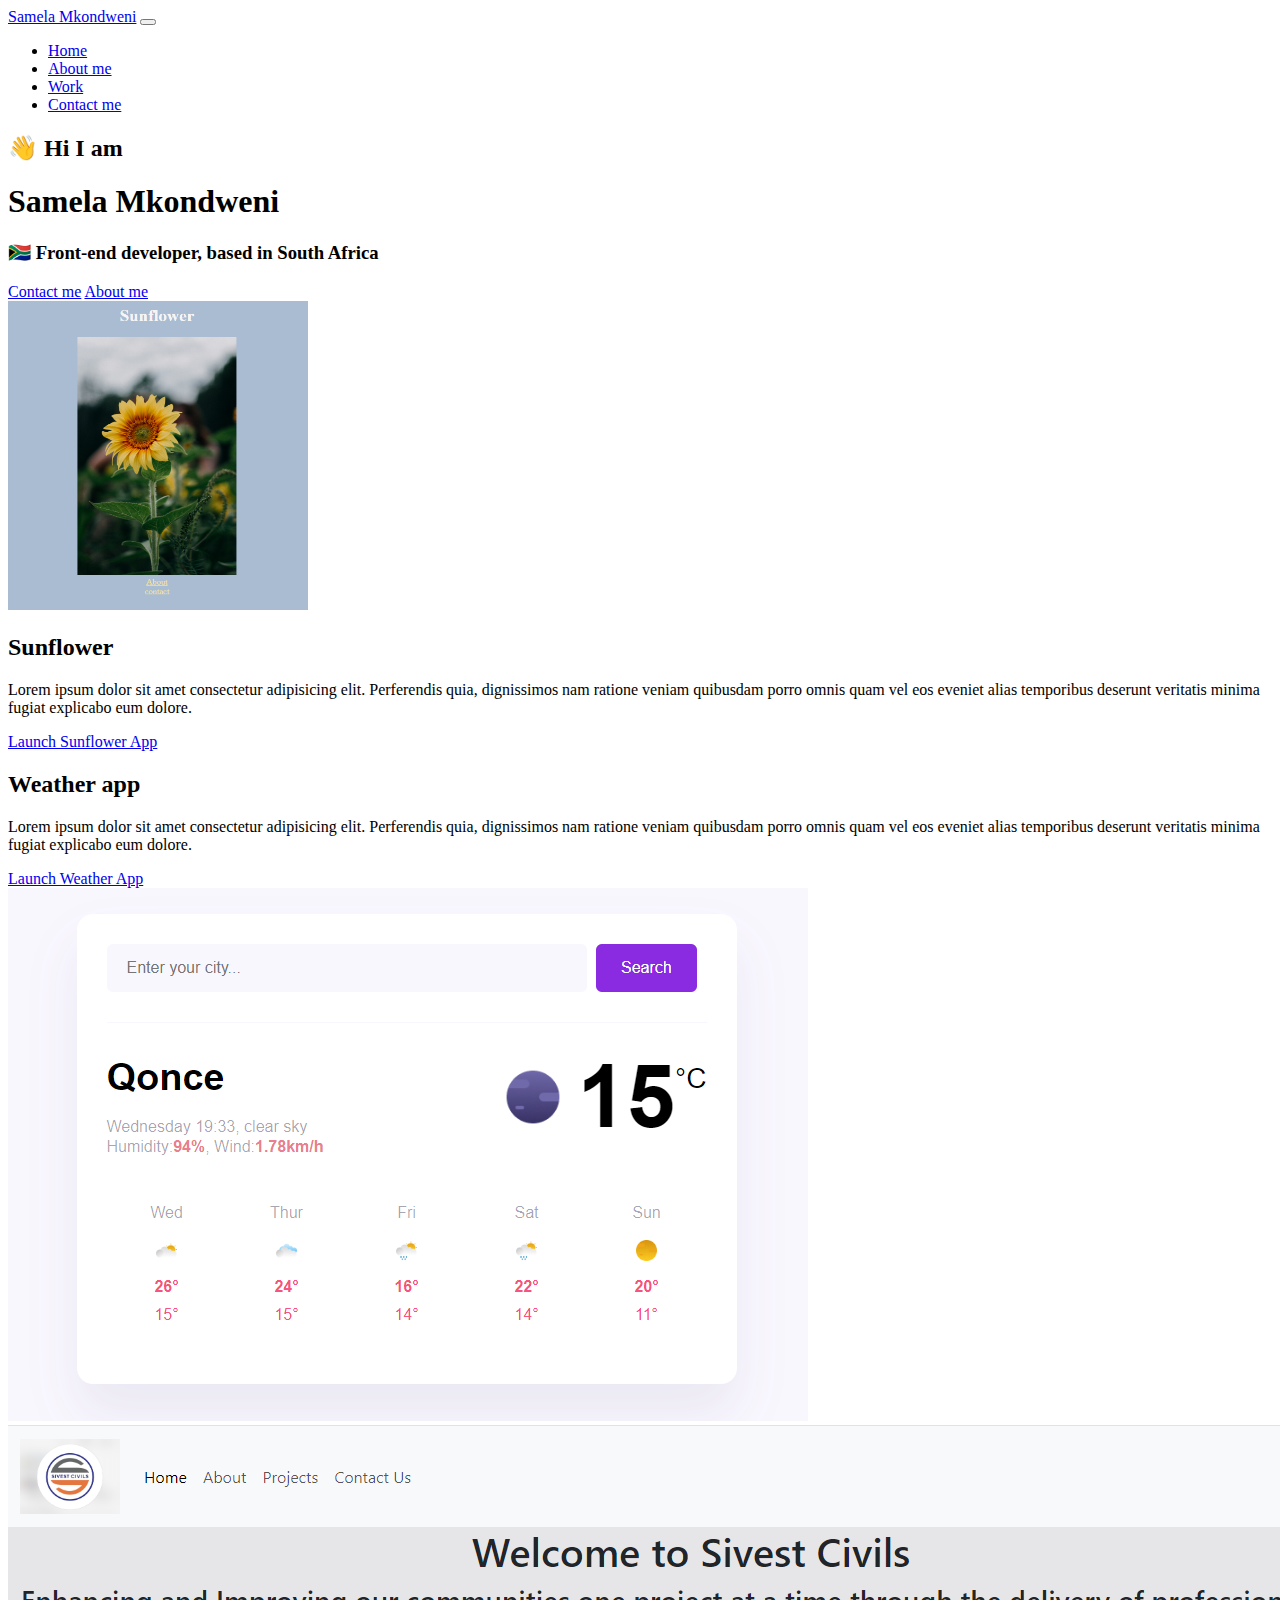
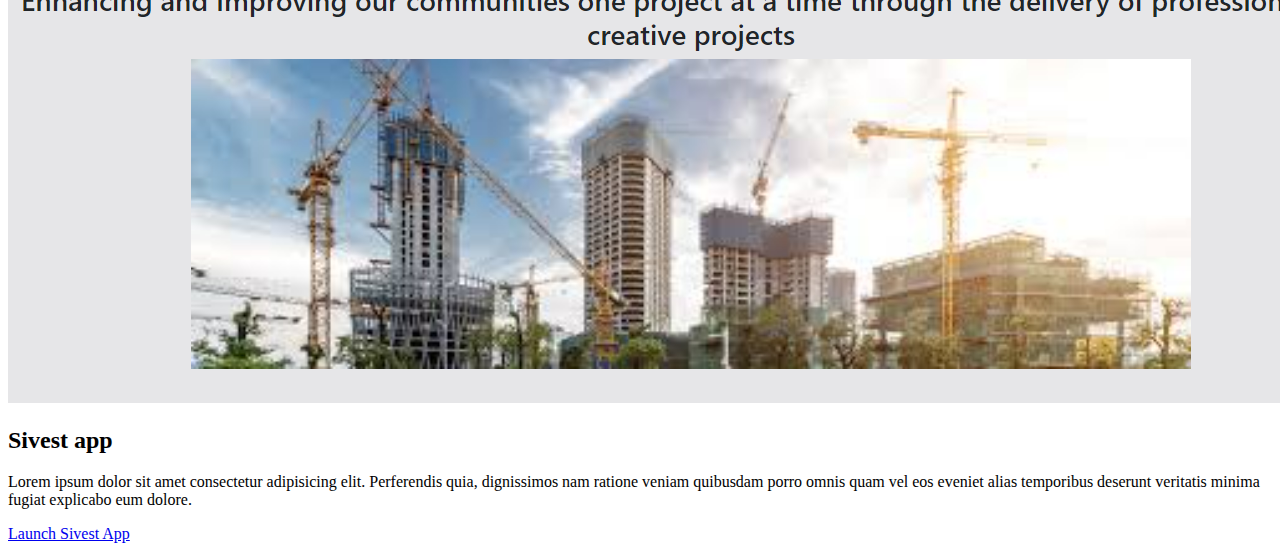
==== index.html @ 39e01145 "added index.html description details" ====
<!DOCTYPE html>
<html lang="en">

<head>
    <meta charset="UTF-8" />
    <meta http-equiv="X-UA-Compatible" content="IE=edge" />
    <meta name="viewport" content="width=device-width, initial-scale=1.0" />
    <meta name="description"
        content="Samela Mkondweni is a front-end developer based in Europe, check out his projects and contact him for job inquiries" />
    <title>Front-end developer - Samela Mkondweni</title>
    <link href="https://cdn.jsdelivr.net/npm/bootstrap@5.0.0-beta2/dist/css/bootstrap.min.css" rel="stylesheet"
        integrity="sha384-BmbxuPwQa2lc/FVzBcNJ7UAyJxM6wuqIj61tLrc4wSX0szH/Ev+nYRRuWlolflfl" crossorigin="anonymous" />
    <script src="https://cdn.jsdelivr.net/npm/bootstrap@5.0.0-beta2/dist/js/bootstrap.bundle.min.js"
        integrity="sha384-b5kHyXgcpbZJO/tY9Ul7kGkf1S0CWuKcCD38l8YkeH8z8QjE0GmW1gYU5S9FOnJ0"
        crossorigin="anonymous"></script>
    <link rel="stylesheet" href="/style.css" />
</head>

<body>
    <nav class="navbar navbar-expand-lg navbar-light bg-light fixed-top">
        <div class="container">
            <a class="navbar-brand" href="/" title="Homepage">Samela Mkondweni</a>
            <button class="navbar-toggler" type="button" data-bs-toggle="collapse" data-bs-target="#navbarNav"
                aria-controls="navbarNav" aria-expanded="false" aria-label="Toggle navigation">
                <span class="navbar-toggler-icon"></span>
            </button>
            <div class="collapse navbar-collapse" id="navbarNav">
                <ul class="navbar-nav">
                    <li class="nav-item">
                        <a class="nav-link active" aria-current="page" href="/" tilte="Homepage">Home</a>
                    </li>
                    <li class="nav-item">
                        <a class="nav-link" href="/about.html" title="About Matt Delac">About me</a>
                    </li>
                    <li class="nav-item">
                        <a class="nav-link" href="/work.html" title="About Matt Delac">Work</a>
                    </li>
                    <li class="nav-item">
                        <a class="nav-link" href="/contact.html" title="Contact Matt Delac">Contact me</a>
                    </li>
                </ul>
            </div>
        </div>
    </nav>
    <h2 class="text-center">👋 Hi I am</h2>
    <h1 class="text-center">Samela Mkondweni</h1>
    <h3 class="text-center">🇿🇦 Front-end developer, based in South Africa</h3>
    <div class="navigation-links mb-5">
        <a href="/contact.html" class="primary-link" title="Contact Matt Delac">Contact me</a>
        <a href="/about.html" class="secondary-link" title="About Matt Delac">About me</a>
    </div>
    <div class="container">
        <div class="row">
            <div class="col-sm-6">
                <img src="/images/sunflower.png" alt="Yoga project " class="img-fluid rounded d-none d-sm-block" width="300px"/>
            </div>
            <div class="col-sm-6">
                <h2 class="mb-3">Sunflower</h2>
                <p>
                    Lorem ipsum dolor sit amet consectetur adipisicing elit. Perferendis
                    quia, dignissimos nam ratione veniam quibusdam porro omnis quam vel
                    eos eveniet alias temporibus deserunt veritatis minima fugiat
                    explicabo eum dolore.
                </p>
                <div class="mt-5">
                    <a href="#" class="primary-link project-link" title="Sunflower project">Launch Sunflower App</a>
                </div>
            </div>
        </div>
        <div class="row mt-5">
            <div class="col-sm-6">
                <h2 class="mb-3">Weather app</h2>
                <p>
                    Lorem ipsum dolor sit amet consectetur adipisicing elit. Perferendis
                    quia, dignissimos nam ratione veniam quibusdam porro omnis quam vel
                    eos eveniet alias temporibus deserunt veritatis minima fugiat
                    explicabo eum dolore.
                </p>
                <div class="mt-5">
                    <a href="#" class="primary-link project-link" title="Weather project">Launch Weather App</a>
                </div>
            </div>
            <div class="col-sm-6">
                <img src="/images/weather.png" class="img-fluid rounded d-none d-sm-block" alt="Weather project" />
            </div>
        </div>
        <div class="row mt-5">
            <div class="col-sm-6">
                <img src="/images/sivest.png" class="img-fluid rounded d-none d-sm-block" alt="Sivest project" />
            </div>
            <div class="col-sm-6">
                <h2 class="mb-3">Sivest app</h2>
                <p>
                    Lorem ipsum dolor sit amet consectetur adipisicing elit. Perferendis
                    quia, dignissimos nam ratione veniam quibusdam porro omnis quam vel
                    eos eveniet alias temporibus deserunt veritatis minima fugiat
                    explicabo eum dolore.
                </p>
                <div class="mt-5">
                    <a href="#" class="primary-link project-link" title="Weather project">Launch Sivest App</a>
                </div>
            </div>
        </div>
    </div>
</body>

</html>
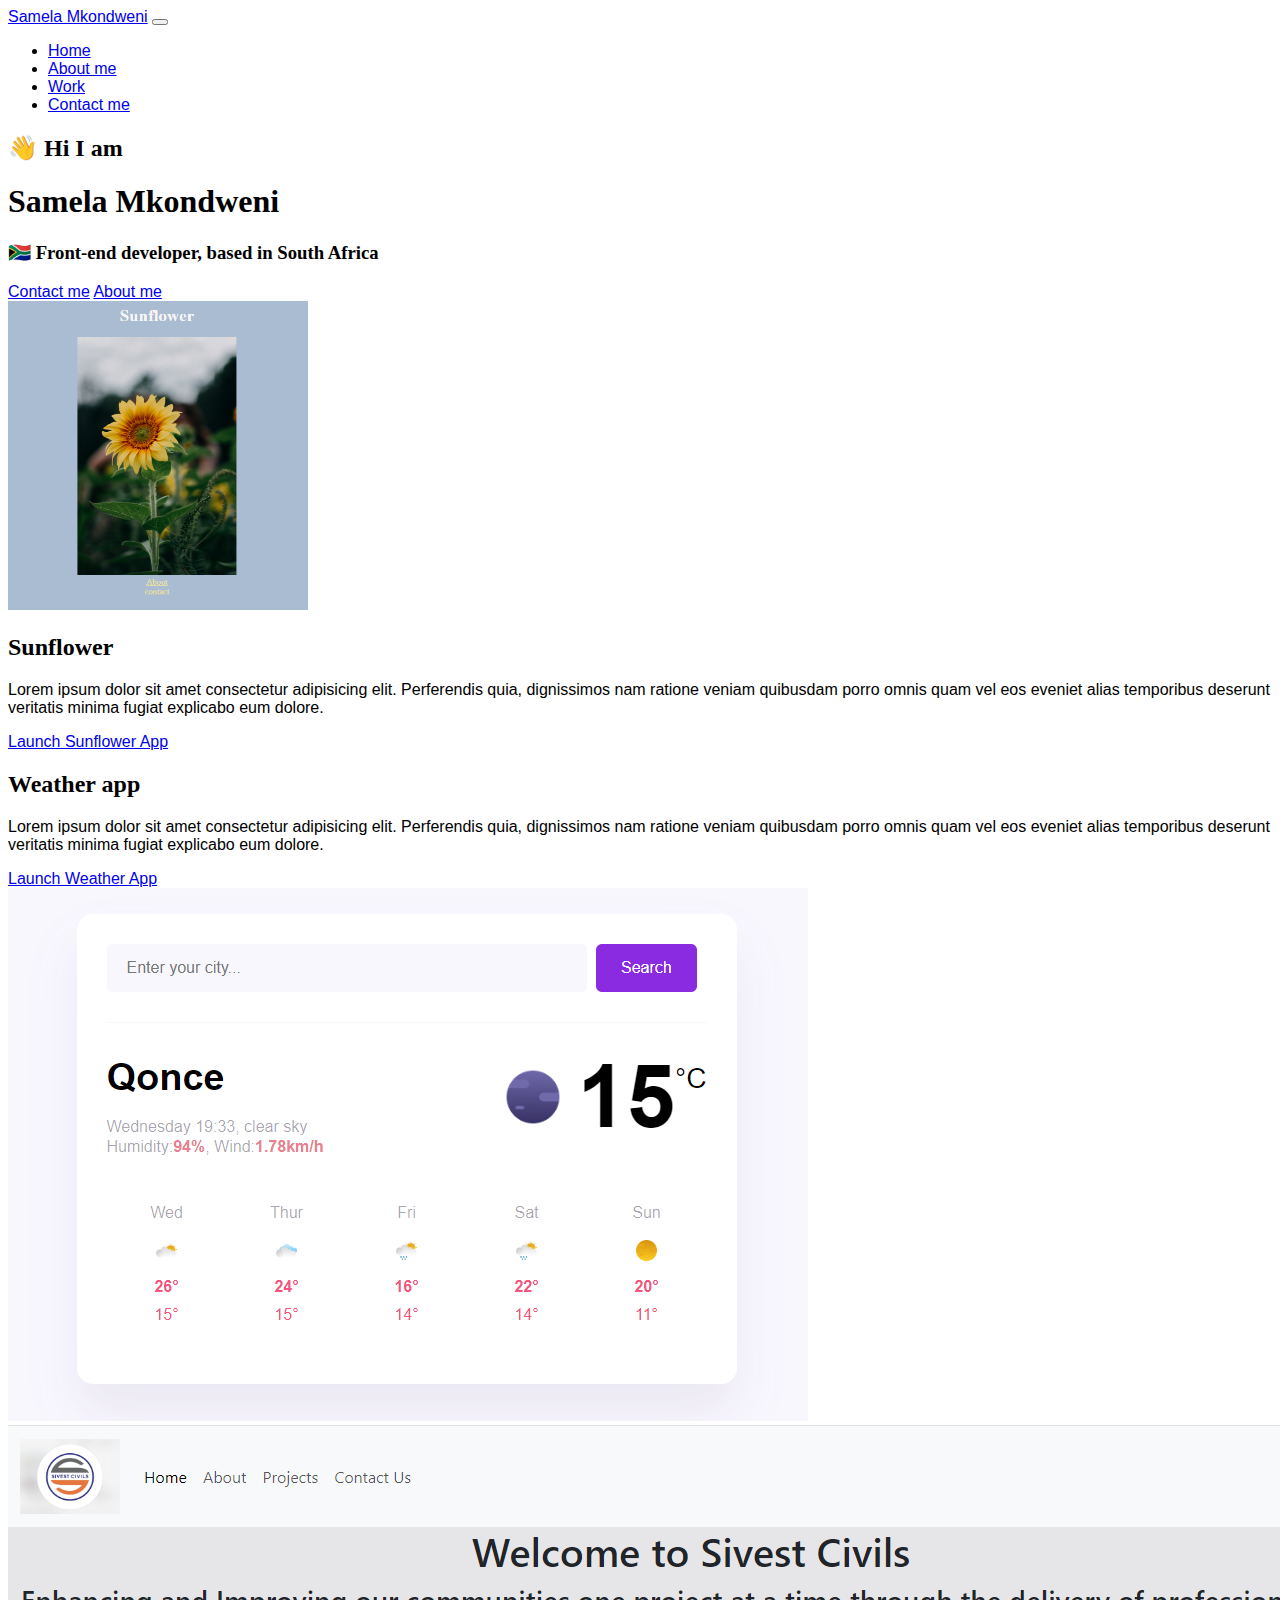
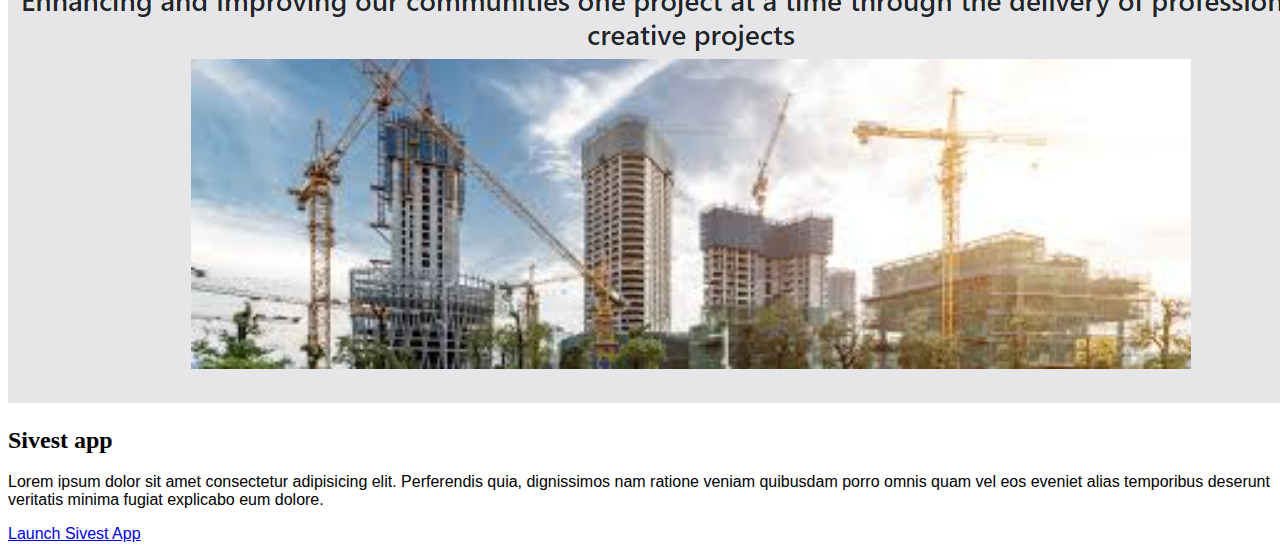
==== commit 753c80d3: "updated work.html and index.html" ====
--- a/index.html
+++ b/index.html
@@ -13,7 +13,7 @@
     <script src="https://cdn.jsdelivr.net/npm/bootstrap@5.0.0-beta2/dist/js/bootstrap.bundle.min.js"
         integrity="sha384-b5kHyXgcpbZJO/tY9Ul7kGkf1S0CWuKcCD38l8YkeH8z8QjE0GmW1gYU5S9FOnJ0"
         crossorigin="anonymous"></script>
-    <link rel="stylesheet" href="/style.css" />
+    <link rel="stylesheet" href="/src/styles.css" />
 </head>
 
 <body>
--- a/src/styles.css
+++ b/src/styles.css
@@ -0,0 +1,22 @@
+:root {
+    --branding-color: #6c63ff;
+    --secondary-color: #f9f7fe;
+    --heading-font-family: "Playfair Display", serif;
+    --default-font-family: "Poppins", sans-serif;
+}
+
+body {
+    font-family: var(--default-font-family);
+}
+
+h1,
+h2,
+h3,
+h4,
+h5,
+h6 {
+    color: black;
+    font-family: var(--heading-font-family);
+    font-weight: bold;
+}
+
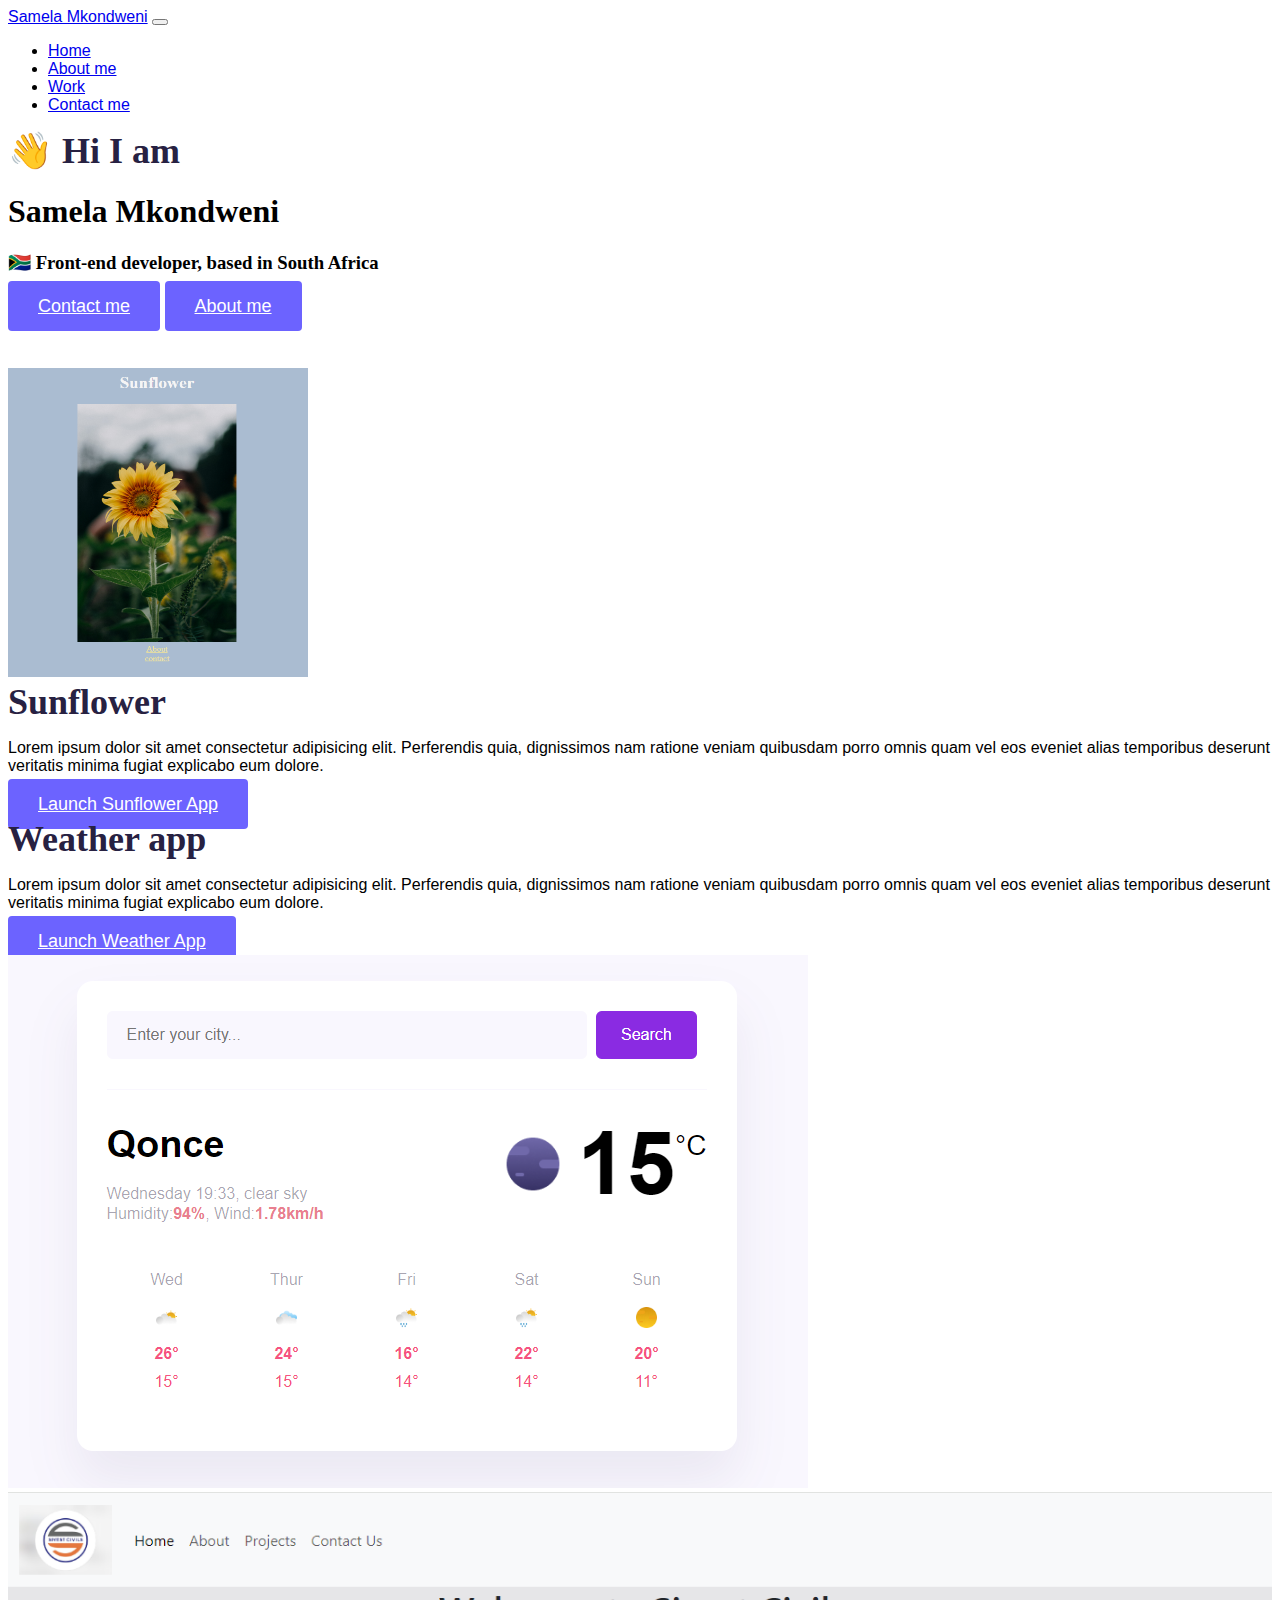
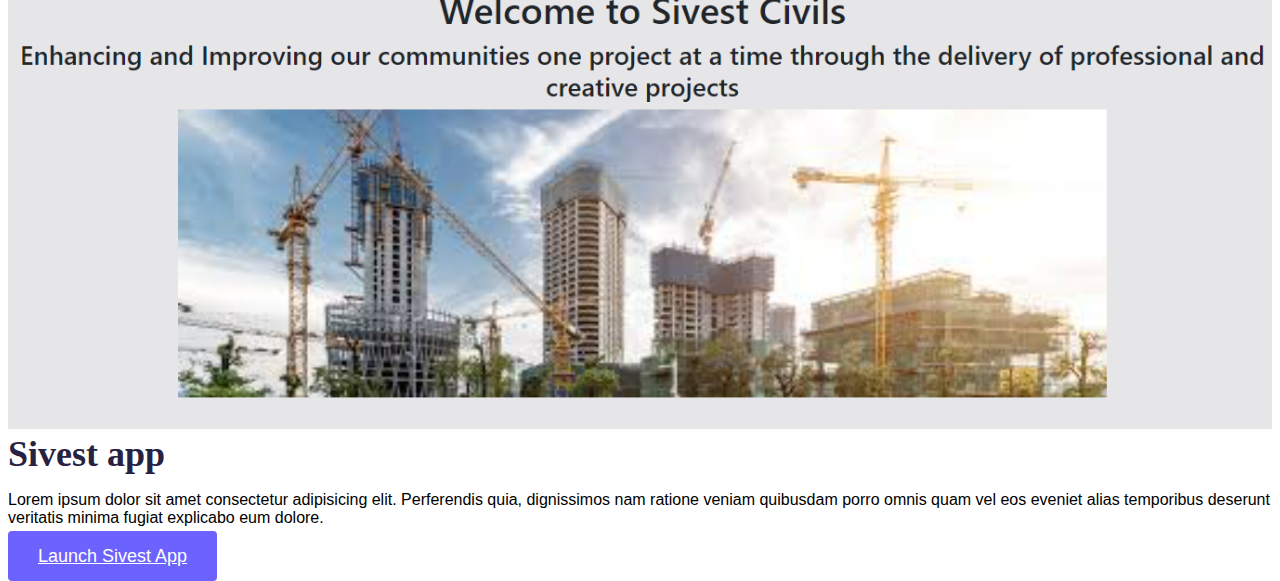
==== commit 0f8253ec: "updated index.html and stles.css" ====
--- a/index.html
+++ b/index.html
@@ -63,7 +63,7 @@
                     explicabo eum dolore.
                 </p>
                 <div class="mt-5">
-                    <a href="#" class="primary-link project-link" title="Sunflower project">Launch Sunflower App</a>
+                    <a href="#" class="btn btn-branding" title="Sunflower project">Launch Sunflower App</a>
                 </div>
             </div>
         </div>
@@ -77,7 +77,7 @@
                     explicabo eum dolore.
                 </p>
                 <div class="mt-5">
-                    <a href="#" class="primary-link project-link" title="Weather project">Launch Weather App</a>
+                    <a href="#" class="btn btn-branding" title="Weather project">Launch Weather App</a>
                 </div>
             </div>
             <div class="col-sm-6">
@@ -97,7 +97,7 @@
                     explicabo eum dolore.
                 </p>
                 <div class="mt-5">
-                    <a href="#" class="primary-link project-link" title="Weather project">Launch Sivest App</a>
+                    <a href="#" class="btn btn-branding" title="Weather project">Launch Sivest App</a>
                 </div>
             </div>
         </div>
--- a/src/styles.css
+++ b/src/styles.css
@@ -19,4 +19,78 @@
     font-family: var(--heading-font-family);
     font-weight: bold;
 }
+.about-section-content h1 {
+    font-size: 64px;
+    line-height: 80px;
+}
+.about-section-content h2 {
+    font-size: 18px;
+    font-family: var(--default-font-family);
+}
+.mb-4 {
+    margin-bottom: 1.5rem !important;
+}
+.about-section-content p {
+    font-size: 14px;
+}
+.btn-branding {
+    background: var(--branding-color);
+    border-radius: 4px;
+    color: white;
+    font-size: 18px;
+    line-height: 27px;
+    padding: 15px 30px;
+}
+.img-fluid {
+    max-width: 100%;
+    height: auto;
+}
+img {
+    overflow-clip-margin: content-box;
+    overflow: clip;
+}
 
+.mb-5 {
+    margin-bottom: 3rem !important;
+}
+.text-center h1,h2{
+    font-size: 36px;
+    font-weight: bold;
+    margin: 0;
+    color: #272142;
+}
+.text-center h3 {
+    font-family: var(--heading-font-family);
+    font-weight: normal;
+    line-height: 1.5;
+    font-size: 24px;
+}
+
+.mb-5 {
+    margin-bottom: 3rem !important;
+}
+.primary-link {
+    background: var(--branding-color);
+    border-radius: 4px;
+    color: white;
+    font-size: 18px;
+    line-height: 27px;
+    padding: 15px 30px;
+}
+.secondary-link {
+    background: var(--branding-color);
+    border-radius: 4px;
+    color: white;
+    font-size: 18px;
+    line-height: 27px;
+    padding: 15px 30px;
+}
+.primary-link project-link {
+    color: var(--branding-color);
+    border: 1px solid var(--branding-color);
+    border-radius: 4px;
+    font-size: 18px;
+    line-height: 27px;
+    padding: 15px 30px;
+    background-color: transparent;
+}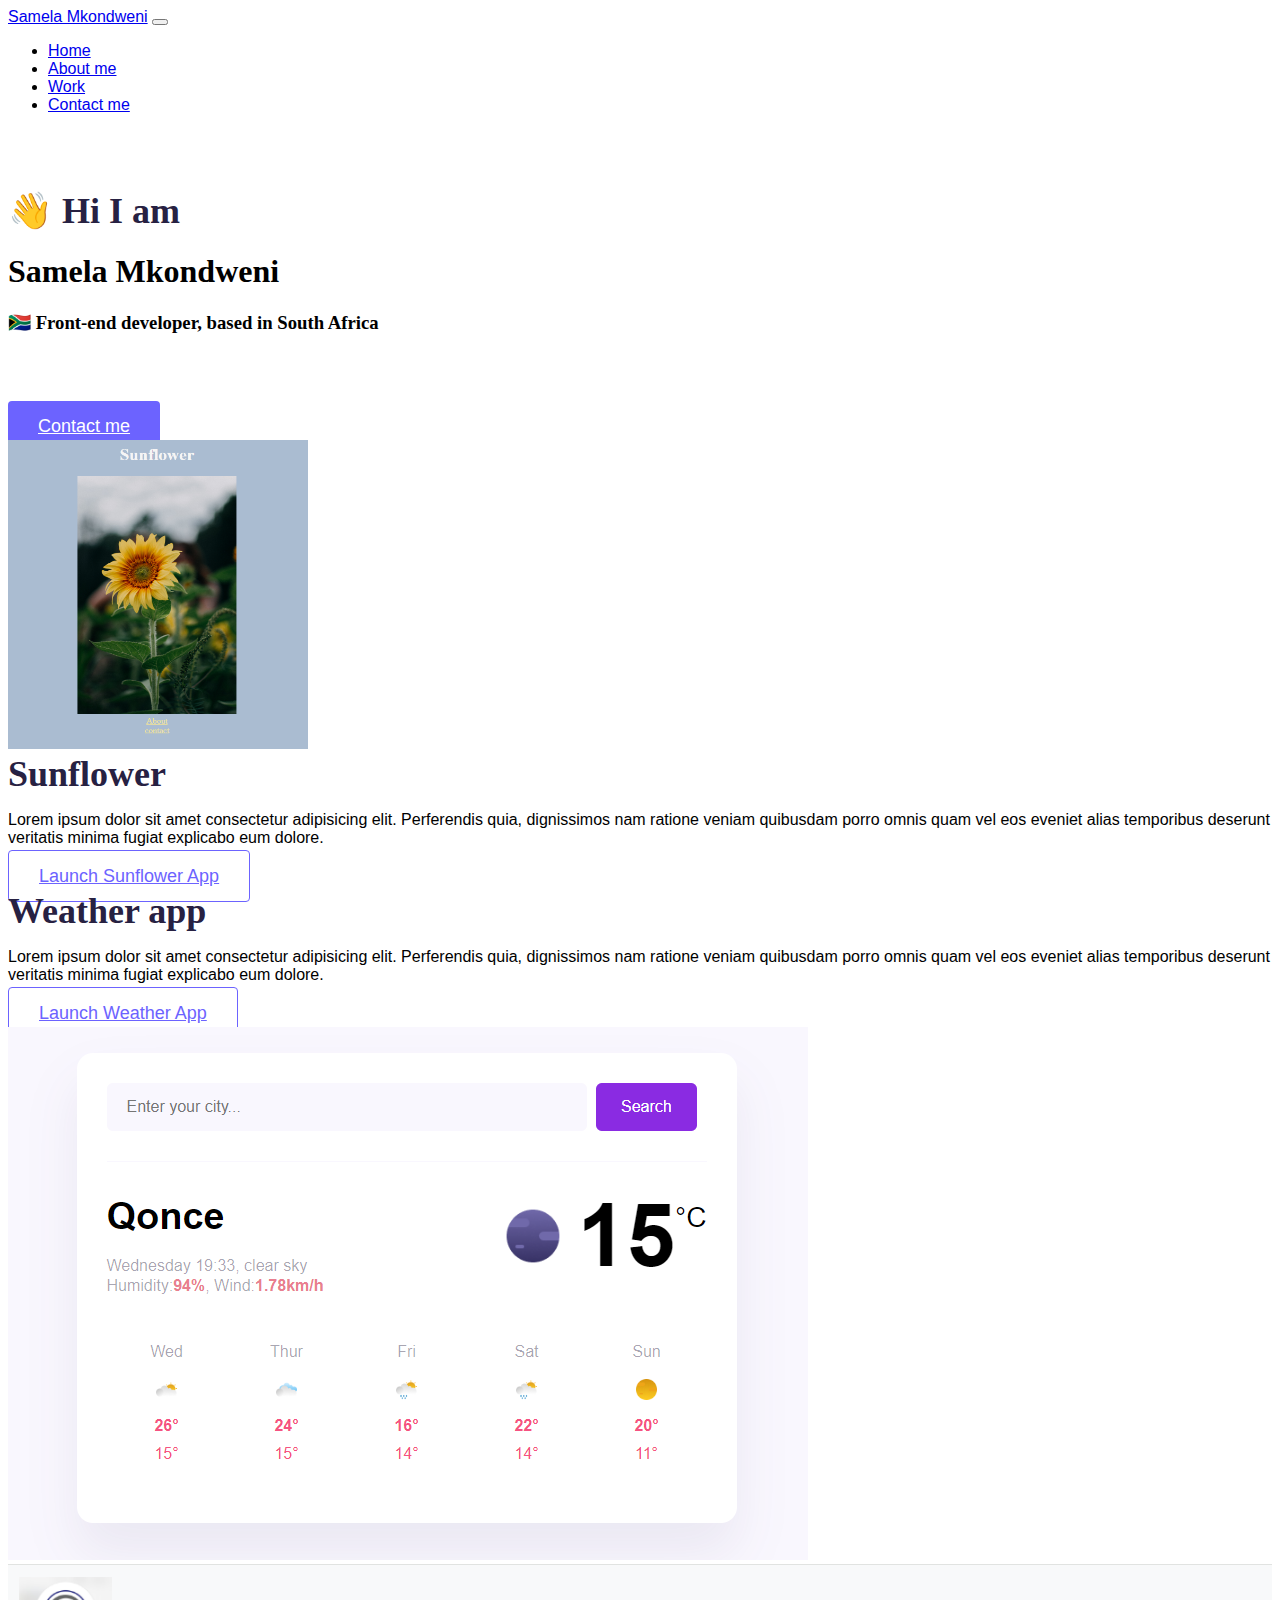
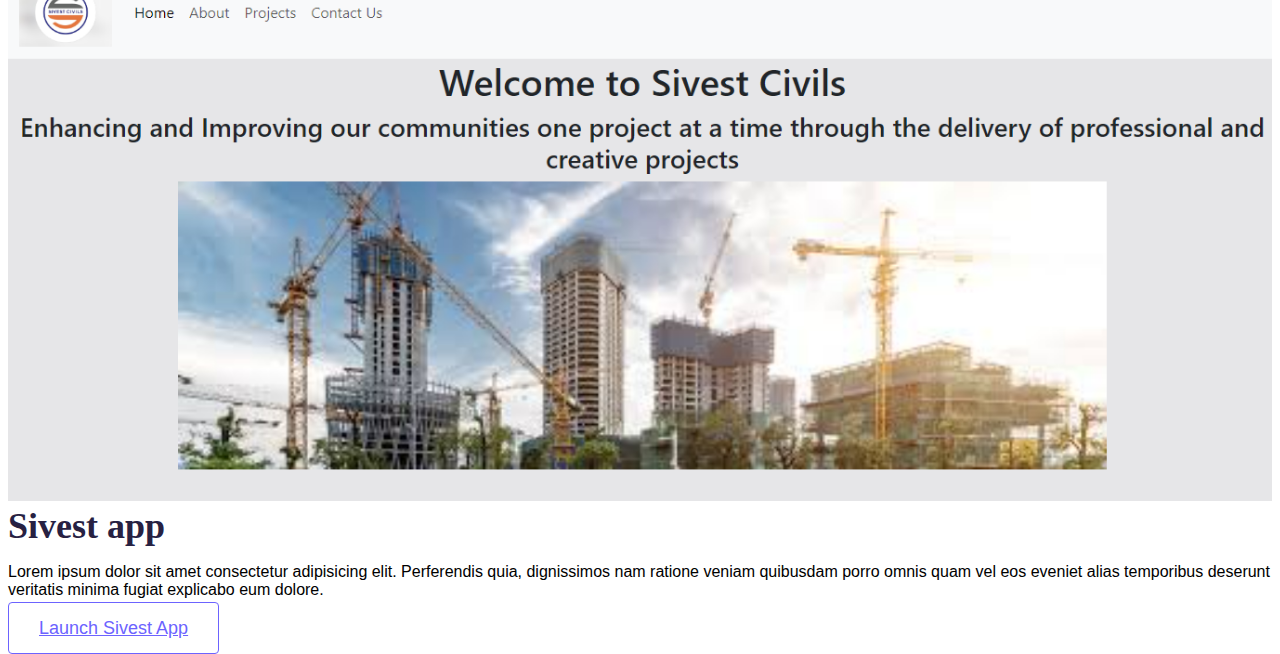
==== commit 1b0349c1: "updated contact.html, index.html and styles.css" ====
--- a/index.html
+++ b/index.html
@@ -42,12 +42,13 @@
             </div>
         </div>
     </nav>
+    <div class="hero">
     <h2 class="text-center">👋 Hi I am</h2>
     <h1 class="text-center">Samela Mkondweni</h1>
     <h3 class="text-center">🇿🇦 Front-end developer, based in South Africa</h3>
-    <div class="navigation-links mb-5">
-        <a href="/contact.html" class="primary-link" title="Contact Matt Delac">Contact me</a>
-        <a href="/about.html" class="secondary-link" title="About Matt Delac">About me</a>
+    </div>
+    <div>
+        <a href="/contact.html" class="btn btn-branding " title="Contact Samela Mkondweni">Contact me</a>
     </div>
     <div class="container">
         <div class="row">
@@ -63,7 +64,7 @@
                     explicabo eum dolore.
                 </p>
                 <div class="mt-5">
-                    <a href="#" class="btn btn-branding" title="Sunflower project">Launch Sunflower App</a>
+                    <a href="#" class="btn btn-branding-outline" title="Sunflower project">Launch Sunflower App</a>
                 </div>
             </div>
         </div>
@@ -77,7 +78,7 @@
                     explicabo eum dolore.
                 </p>
                 <div class="mt-5">
-                    <a href="#" class="btn btn-branding" title="Weather project">Launch Weather App</a>
+                    <a href="#" class="btn btn-branding-outline" title="Weather project">Launch Weather App</a>
                 </div>
             </div>
             <div class="col-sm-6">
@@ -97,7 +98,7 @@
                     explicabo eum dolore.
                 </p>
                 <div class="mt-5">
-                    <a href="#" class="btn btn-branding" title="Weather project">Launch Sivest App</a>
+                    <a href="#" class="btn btn-branding-outline" title="Weather project">Launch Sivest App</a>
                 </div>
             </div>
         </div>
--- a/src/styles.css
+++ b/src/styles.css
@@ -18,6 +18,25 @@
     color: black;
     font-family: var(--heading-font-family);
     font-weight: bold;
+}
+.hero{
+    padding: 60px 0;
+}
+.btn-branding{
+    background: var(--branding-color);
+    border-radius: 4px;
+    color: white;
+    font-size: 18px;
+    line-height: 27px;
+    padding: 15px 30px;
+}
+.btn-branding-outline {
+    color: var(--branding-color);
+    border: 1px solid var(--branding-color);
+    border-radius: 4px;
+    font-size: 18px;
+    line-height: 27px;
+    padding: 15px 30px;
 }
 .about-section-content h1 {
     font-size: 64px;
@@ -69,28 +88,3 @@
 .mb-5 {
     margin-bottom: 3rem !important;
 }
-.primary-link {
-    background: var(--branding-color);
-    border-radius: 4px;
-    color: white;
-    font-size: 18px;
-    line-height: 27px;
-    padding: 15px 30px;
-}
-.secondary-link {
-    background: var(--branding-color);
-    border-radius: 4px;
-    color: white;
-    font-size: 18px;
-    line-height: 27px;
-    padding: 15px 30px;
-}
-.primary-link project-link {
-    color: var(--branding-color);
-    border: 1px solid var(--branding-color);
-    border-radius: 4px;
-    font-size: 18px;
-    line-height: 27px;
-    padding: 15px 30px;
-    background-color: transparent;
-}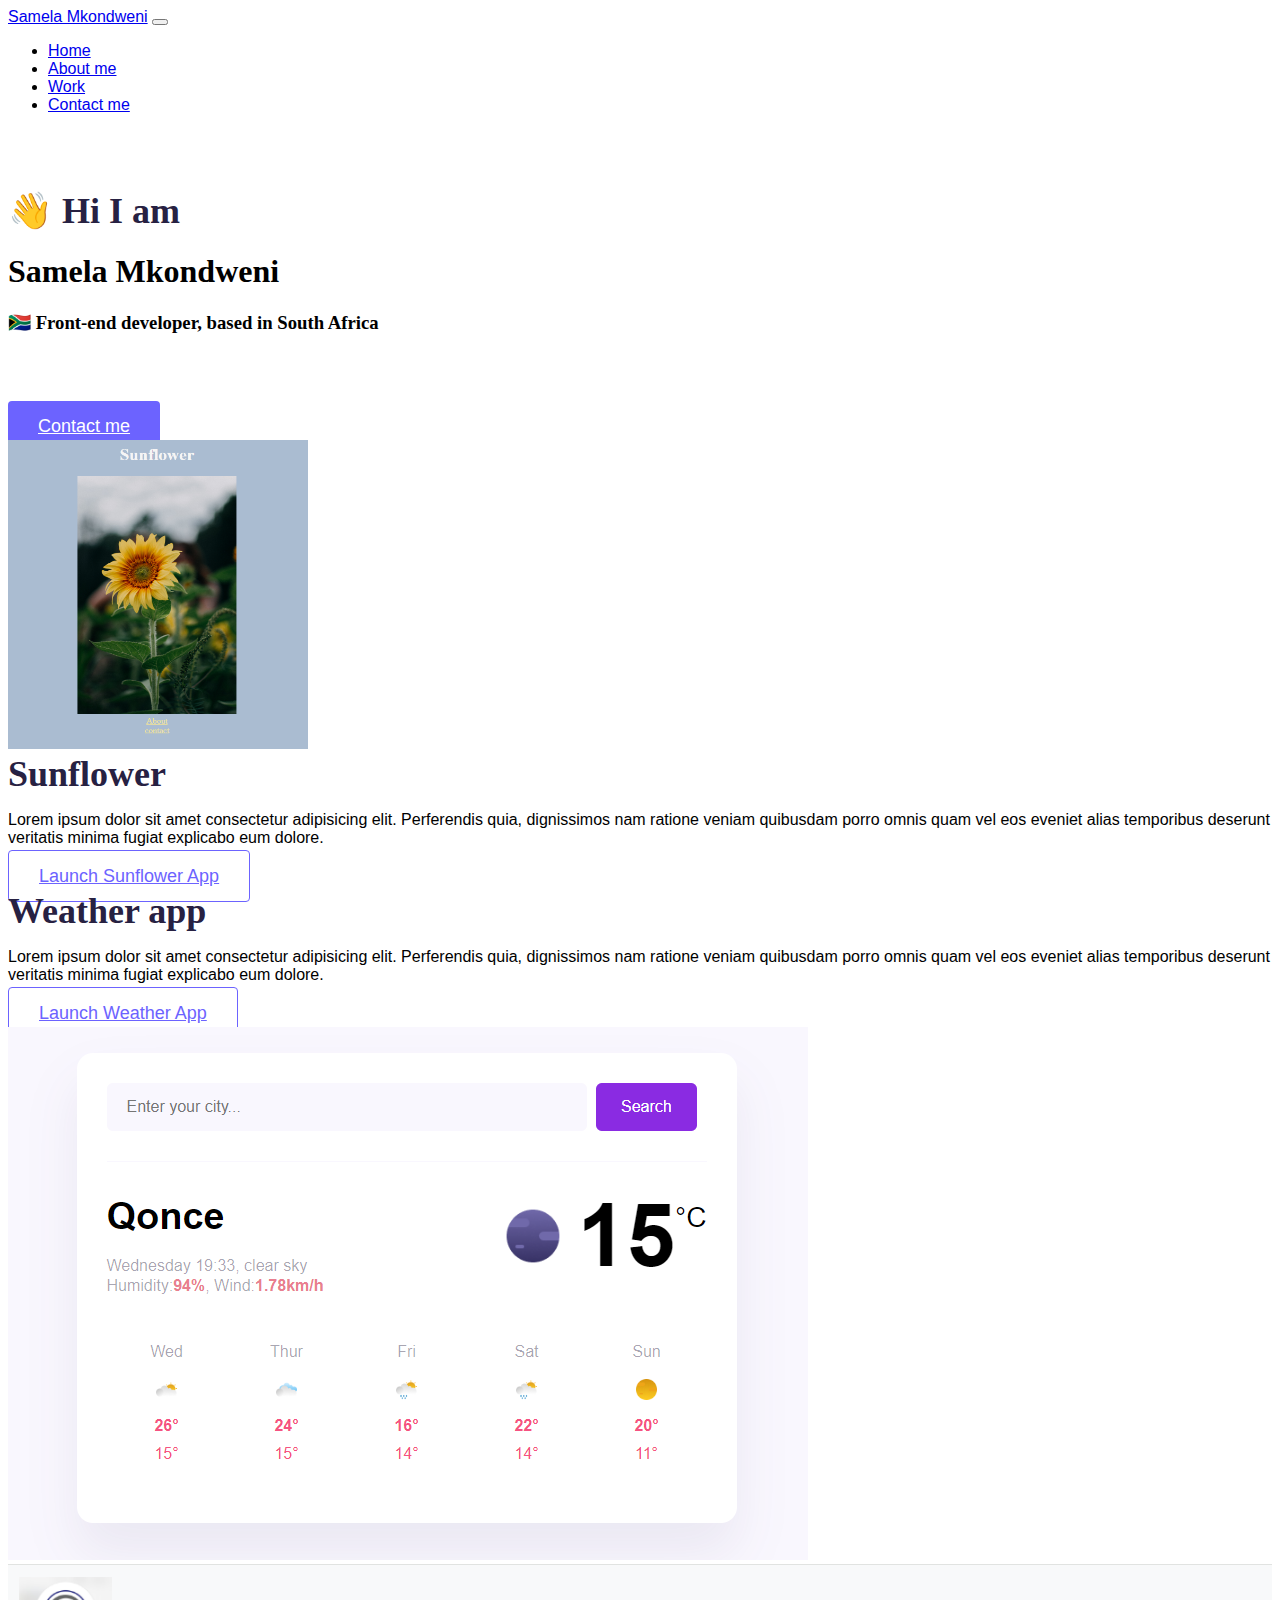
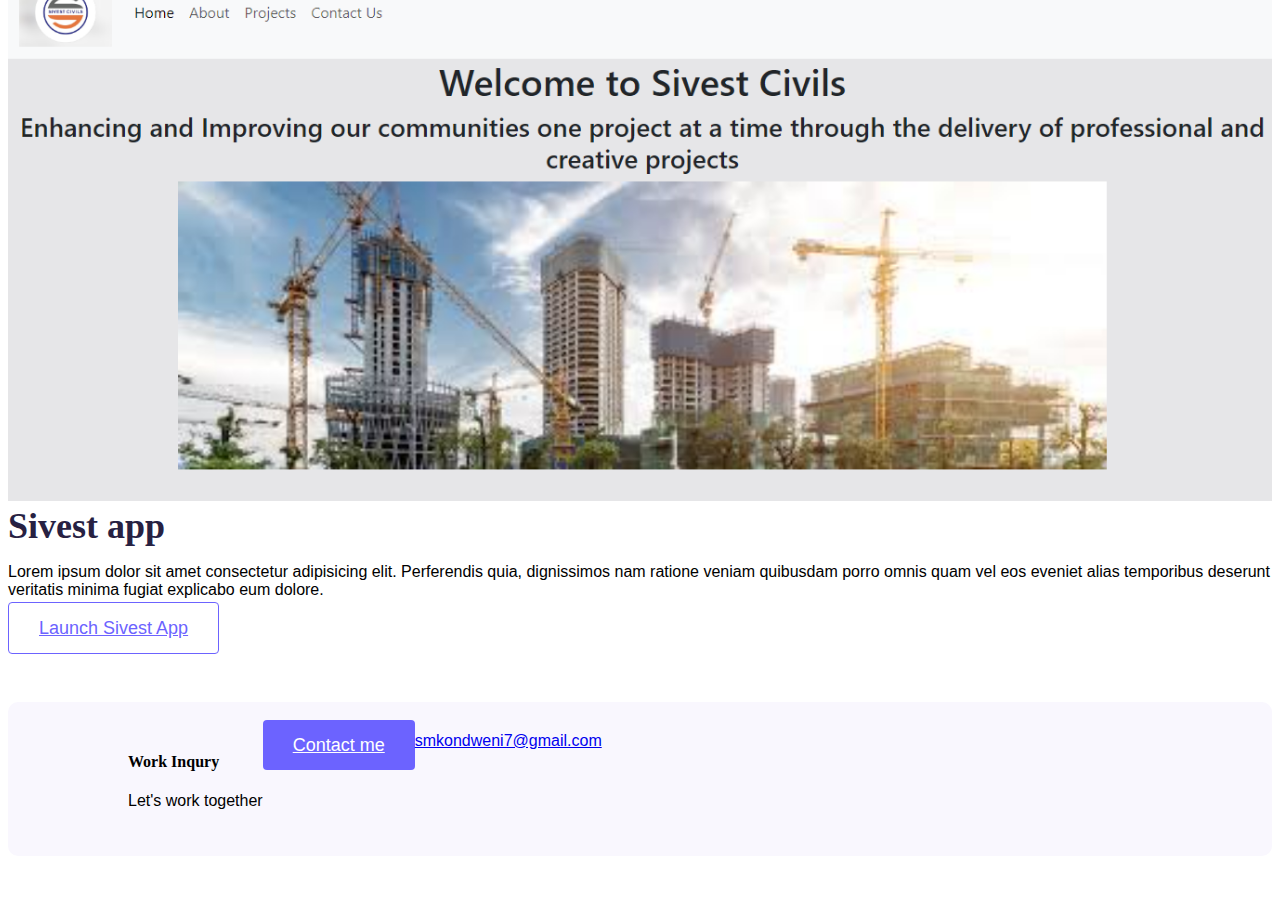
==== commit b7ced666: "added a footer on index.html and updated styles.css" ====
--- a/index.html
+++ b/index.html
@@ -102,6 +102,32 @@
                 </div>
             </div>
         </div>
+        <footer>
+            <div class="contact-box jusstify-content-between mb-5 d-none d-md-flex">
+                <div>
+                    <h4>Work Inqury</h4>
+                    <p class="text-muted">Let's work together</p>
+                </div>
+                <div>
+                    <a href="" class="btn btn-branding mt-3"> Contact me </a>
+                    </div>
+                <div class="d-flex justify-content-center mb-5">
+                    <a href="smkondweni7@gmail.com" class="email-link" smkondweni7@gmail.com>smkondweni7@gmail.com</a>
+                </div>
+                <div class="social-links d-flex jusitify-content-center">
+                    <a href="https://www.github.com/samela1209" target="_blank">
+                        <i class="fab fa-github" aria-hidden="true"></i>
+                    </a>
+                    <a href="https://www.instragram.com/samelamkondweni" target="_blank">
+                        <i class="fab fa-instagram" aria-hidden="true"></i>
+                    </a>
+                    <a href="https://www.twitter.com/samelamkondweni" target="_blank">
+                        <i class="fab fa-twitter" aria-hidden="true"></i>
+                    </a>
+
+                </div>
+            </div>
+        </footer>
     </div>
 </body>
 
--- a/src/styles.css
+++ b/src/styles.css
@@ -88,3 +88,28 @@
 .mb-5 {
     margin-bottom: 3rem !important;
 }
+footer {
+    display: block;
+    unicode-bidi: isolate;
+    margin: 60px 0;
+}
+footer .contact-box{
+    background: var(--secondary-color);
+    padding: 30px 120px;
+    border-radius: 10px;
+}
+@media (min-width: 768px) {
+    .d-md-flex {
+        display: flex !important;
+    }
+}.mb-5 {
+    margin-bottom: 3rem !important;
+}
+
+.justify-content-between {
+    justify-content: space-between !important;
+}
+
+.mt-3 {
+    margin-top: 1rem !important;
+}
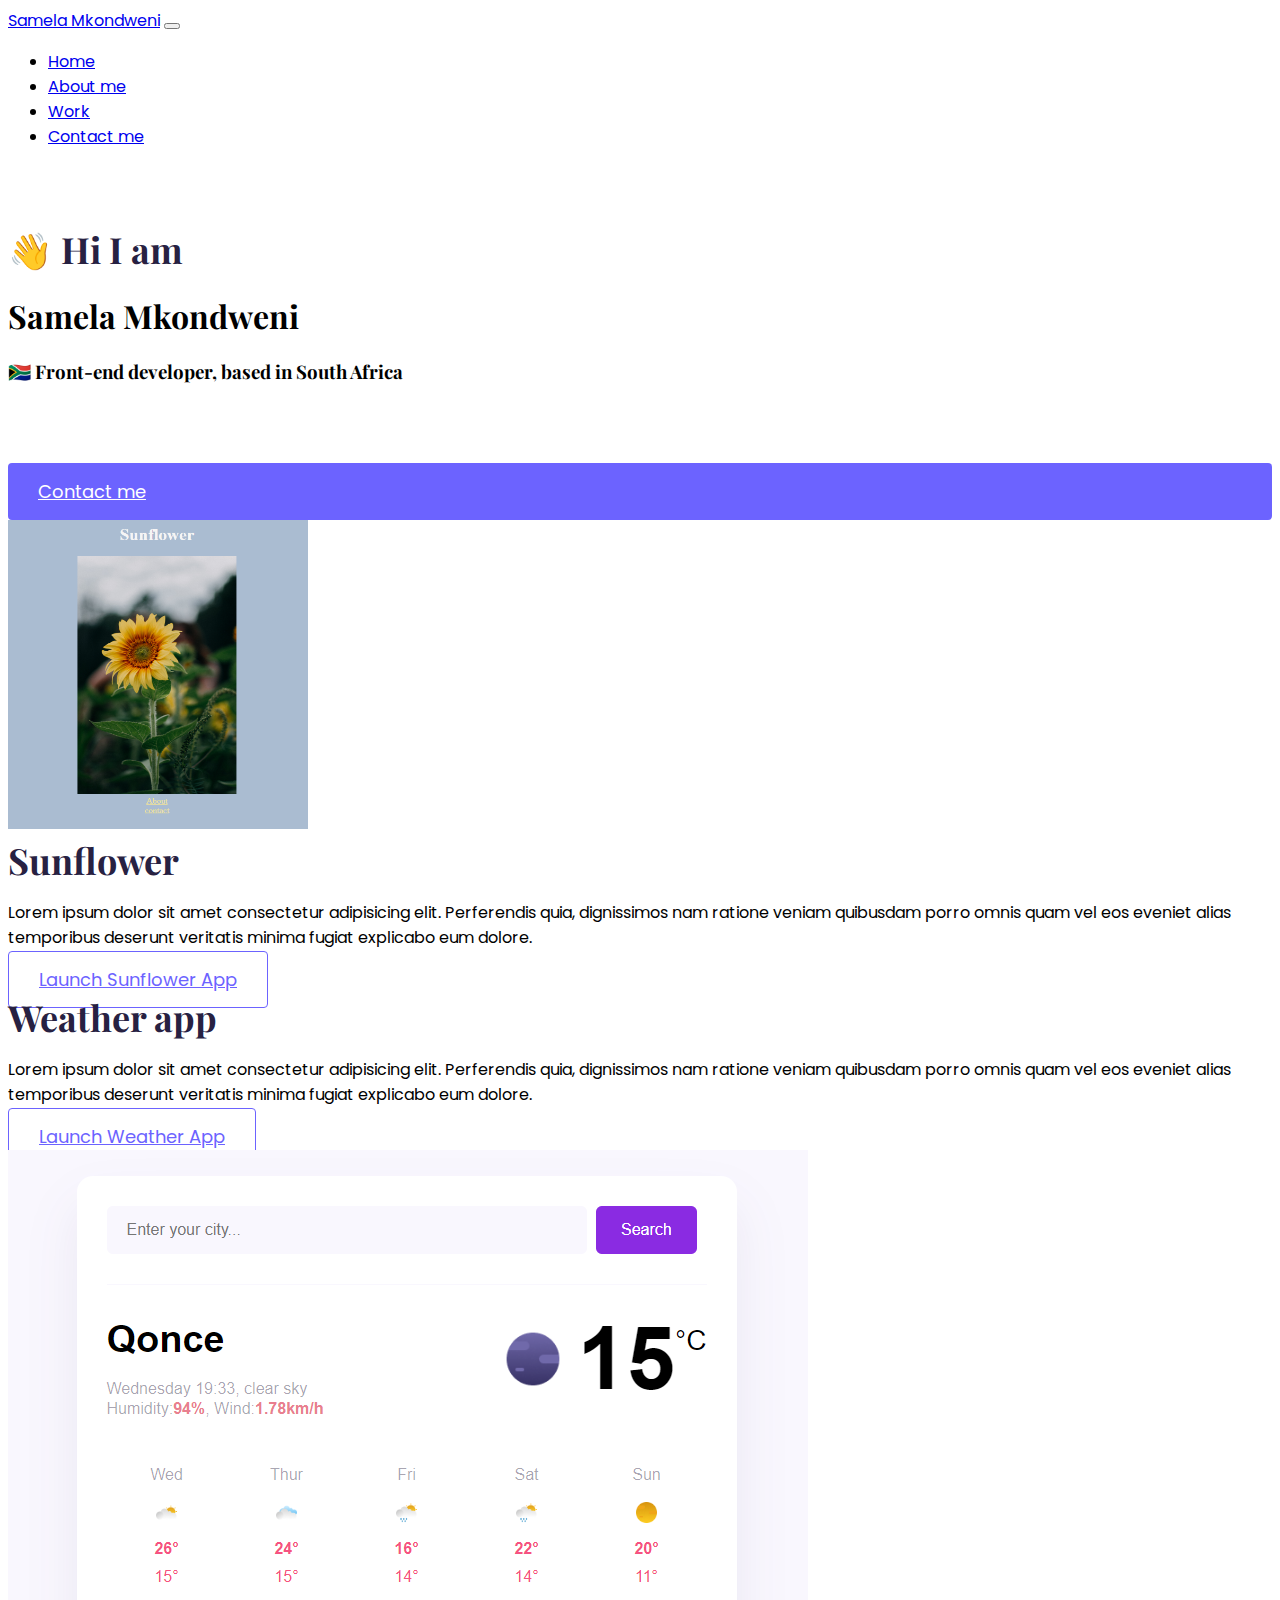
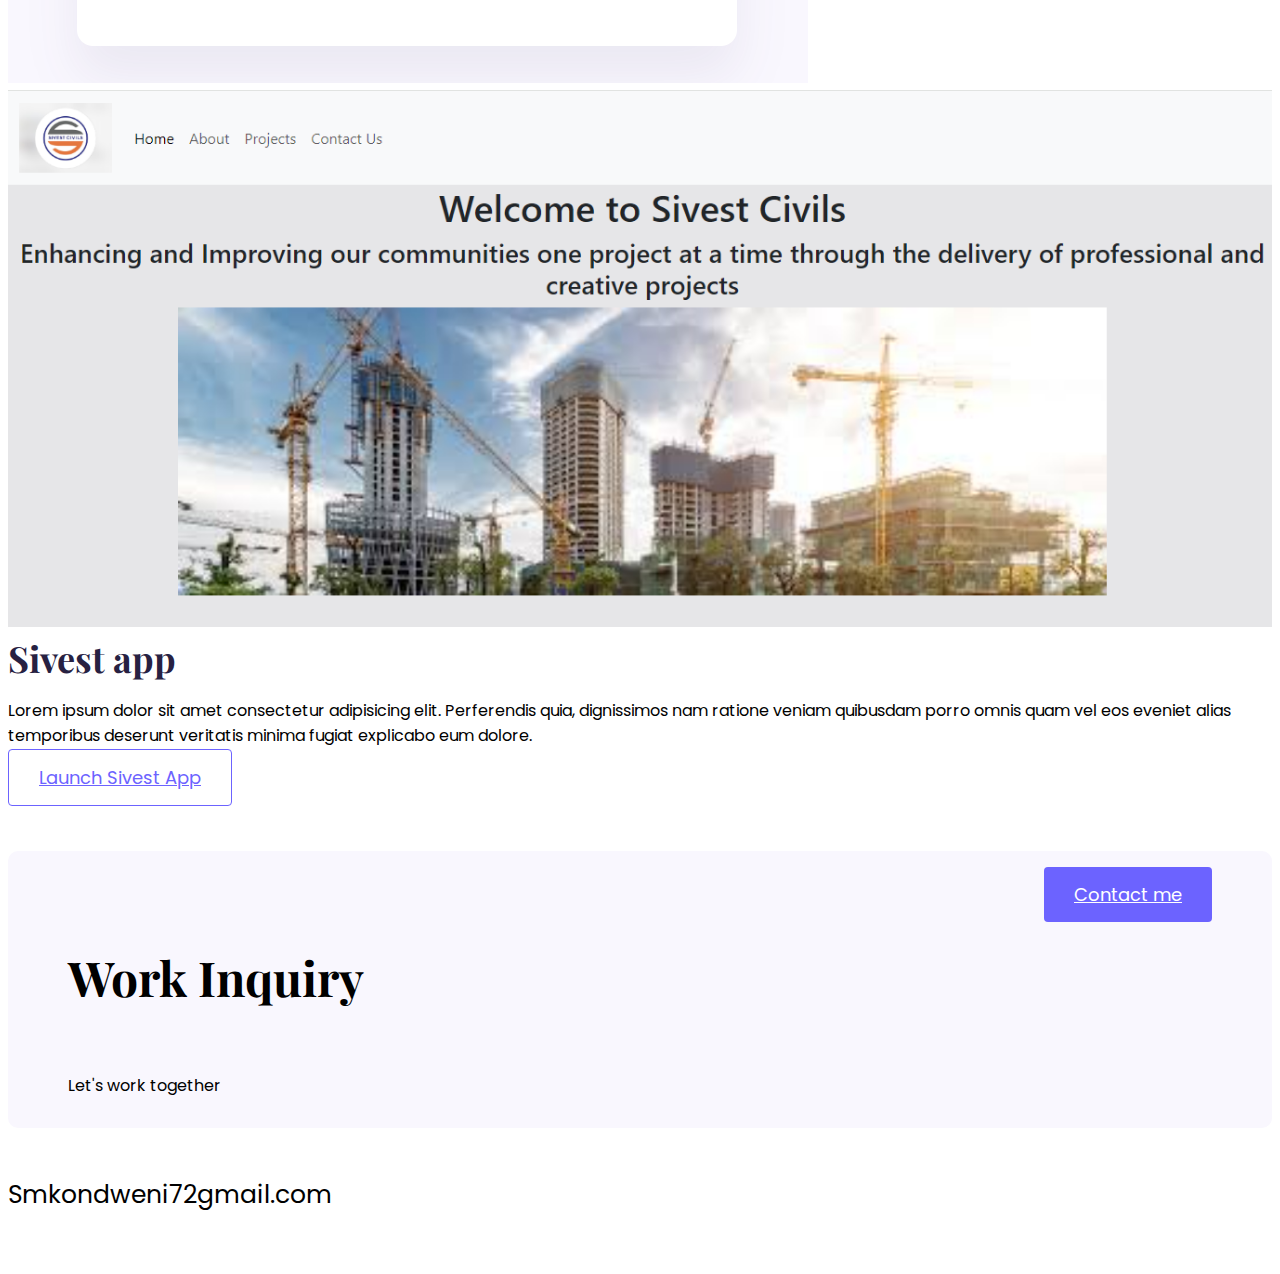
==== commit bd43fa36: "updated index.html and styles.css" ====
--- a/index.html
+++ b/index.html
@@ -10,6 +10,9 @@
     <title>Front-end developer - Samela Mkondweni</title>
     <link href="https://cdn.jsdelivr.net/npm/bootstrap@5.0.0-beta2/dist/css/bootstrap.min.css" rel="stylesheet"
         integrity="sha384-BmbxuPwQa2lc/FVzBcNJ7UAyJxM6wuqIj61tLrc4wSX0szH/Ev+nYRRuWlolflfl" crossorigin="anonymous" />
+        <link
+            href="https://fonts.googleapis.com/css2?family=Playfair+Display:wght@700&amp;family=Poppins:wght@500;700&amp;display=swap"
+            rel="stylesheet">
     <script src="https://cdn.jsdelivr.net/npm/bootstrap@5.0.0-beta2/dist/js/bootstrap.bundle.min.js"
         integrity="sha384-b5kHyXgcpbZJO/tY9Ul7kGkf1S0CWuKcCD38l8YkeH8z8QjE0GmW1gYU5S9FOnJ0"
         crossorigin="anonymous"></script>
@@ -48,9 +51,9 @@
     <h3 class="text-center">🇿🇦 Front-end developer, based in South Africa</h3>
     </div>
     <div>
-        <a href="/contact.html" class="btn btn-branding " title="Contact Samela Mkondweni">Contact me</a>
+        <a href="/contact.html" class="btn btn-branding d-block justify-content-center d-md-flex" title="Contact Samela Mkondweni">Contact me</a>
     </div>
-    <div class="container">
+    <div class="container ">
         <div class="row">
             <div class="col-sm-6">
                 <img src="/images/sunflower.png" alt="Yoga project " class="img-fluid rounded d-none d-sm-block" width="300px"/>
@@ -103,30 +106,33 @@
             </div>
         </div>
         <footer>
-            <div class="contact-box jusstify-content-between mb-5 d-none d-md-flex">
+            <div class="contact-box d-flex justify-content-between mb-5 d-none d-md-flex">
                 <div>
-                    <h4>Work Inqury</h4>
-                    <p class="text-muted">Let's work together</p>
+                <h4>
+                    Work Inquiry
+                </h4>
+                <p class="text-muted ">
+                    Let's work together 
+                </p>
                 </div>
                 <div>
-                    <a href="" class="btn btn-branding mt-3"> Contact me </a>
-                    </div>
-                <div class="d-flex justify-content-center mb-5">
-                    <a href="smkondweni7@gmail.com" class="email-link" smkondweni7@gmail.com>smkondweni7@gmail.com</a>
-                </div>
-                <div class="social-links d-flex jusitify-content-center">
-                    <a href="https://www.github.com/samela1209" target="_blank">
-                        <i class="fab fa-github" aria-hidden="true"></i>
-                    </a>
-                    <a href="https://www.instragram.com/samelamkondweni" target="_blank">
-                        <i class="fab fa-instagram" aria-hidden="true"></i>
-                    </a>
-                    <a href="https://www.twitter.com/samelamkondweni" target="_blank">
-                        <i class="fab fa-twitter" aria-hidden="true"></i>
-                    </a>
-
-                </div>
+                <a href="" class="btn btn-branding">
+                    Contact me
+                </a></div>
             </div>
+            <div class="d-flex justify-content-center mb-5">
+            <a href="smkondweni7@gmail.com" class="email-link" >Smkondweni72gmail.com</a></div>
+            <div class="social-links d-flex justify-content-center mb-5 ">
+                <a href="https://www.github.com/samela1209" target="_blank">
+                    <i class="fa-brands fa-instagram"></i></a>
+                <a href="https://www.twitter.com/samelamkondweni" target="_blank">
+                    <i class="fa-brands fa-twitter"></i></a>
+                <a href="https://www.fa-instagram.com/samelamkondweni" target="_blank">
+                    <i class="fa-brands fa-github"></i></a>
+            </div>
+        
+        
+        
         </footer>
     </div>
 </body>
--- a/src/styles.css
+++ b/src/styles.css
@@ -18,6 +18,9 @@
     color: black;
     font-family: var(--heading-font-family);
     font-weight: bold;
+}
+h4{
+    font-size: 48px;
 }
 .hero{
     padding: 60px 0;
@@ -51,14 +54,6 @@
 }
 .about-section-content p {
     font-size: 14px;
-}
-.btn-branding {
-    background: var(--branding-color);
-    border-radius: 4px;
-    color: white;
-    font-size: 18px;
-    line-height: 27px;
-    padding: 15px 30px;
 }
 .img-fluid {
     max-width: 100%;
@@ -113,3 +108,38 @@
 .mt-3 {
     margin-top: 1rem !important;
 }
+footer{
+    margin:60px 0
+}
+
+footer .contact-box{
+    background: var(--secondary-color);
+    padding: 30px 60px;
+    border-radius: 10px;
+}
+footer .contact-box p{
+    margin: 0;
+}
+
+footer .email-link{
+    text-decoration: none;
+    color: black;
+    font-size: 25px;
+ 
+}
+footer .email-link:hover{
+    color: var(--branding-color);
+}
+footer .social-linkv a{
+    margin: 0 20px;
+    color: var(--branding-color);
+    background: var(--secondary-color);
+    padding:10px 14px;
+    border-radius: 50px;
+    font-size: 18px;
+    transition: all 150ms ease-in-out;
+}
+footer .social-links a:hover{
+    color: wheat;
+    background: var(--branding-color);
+}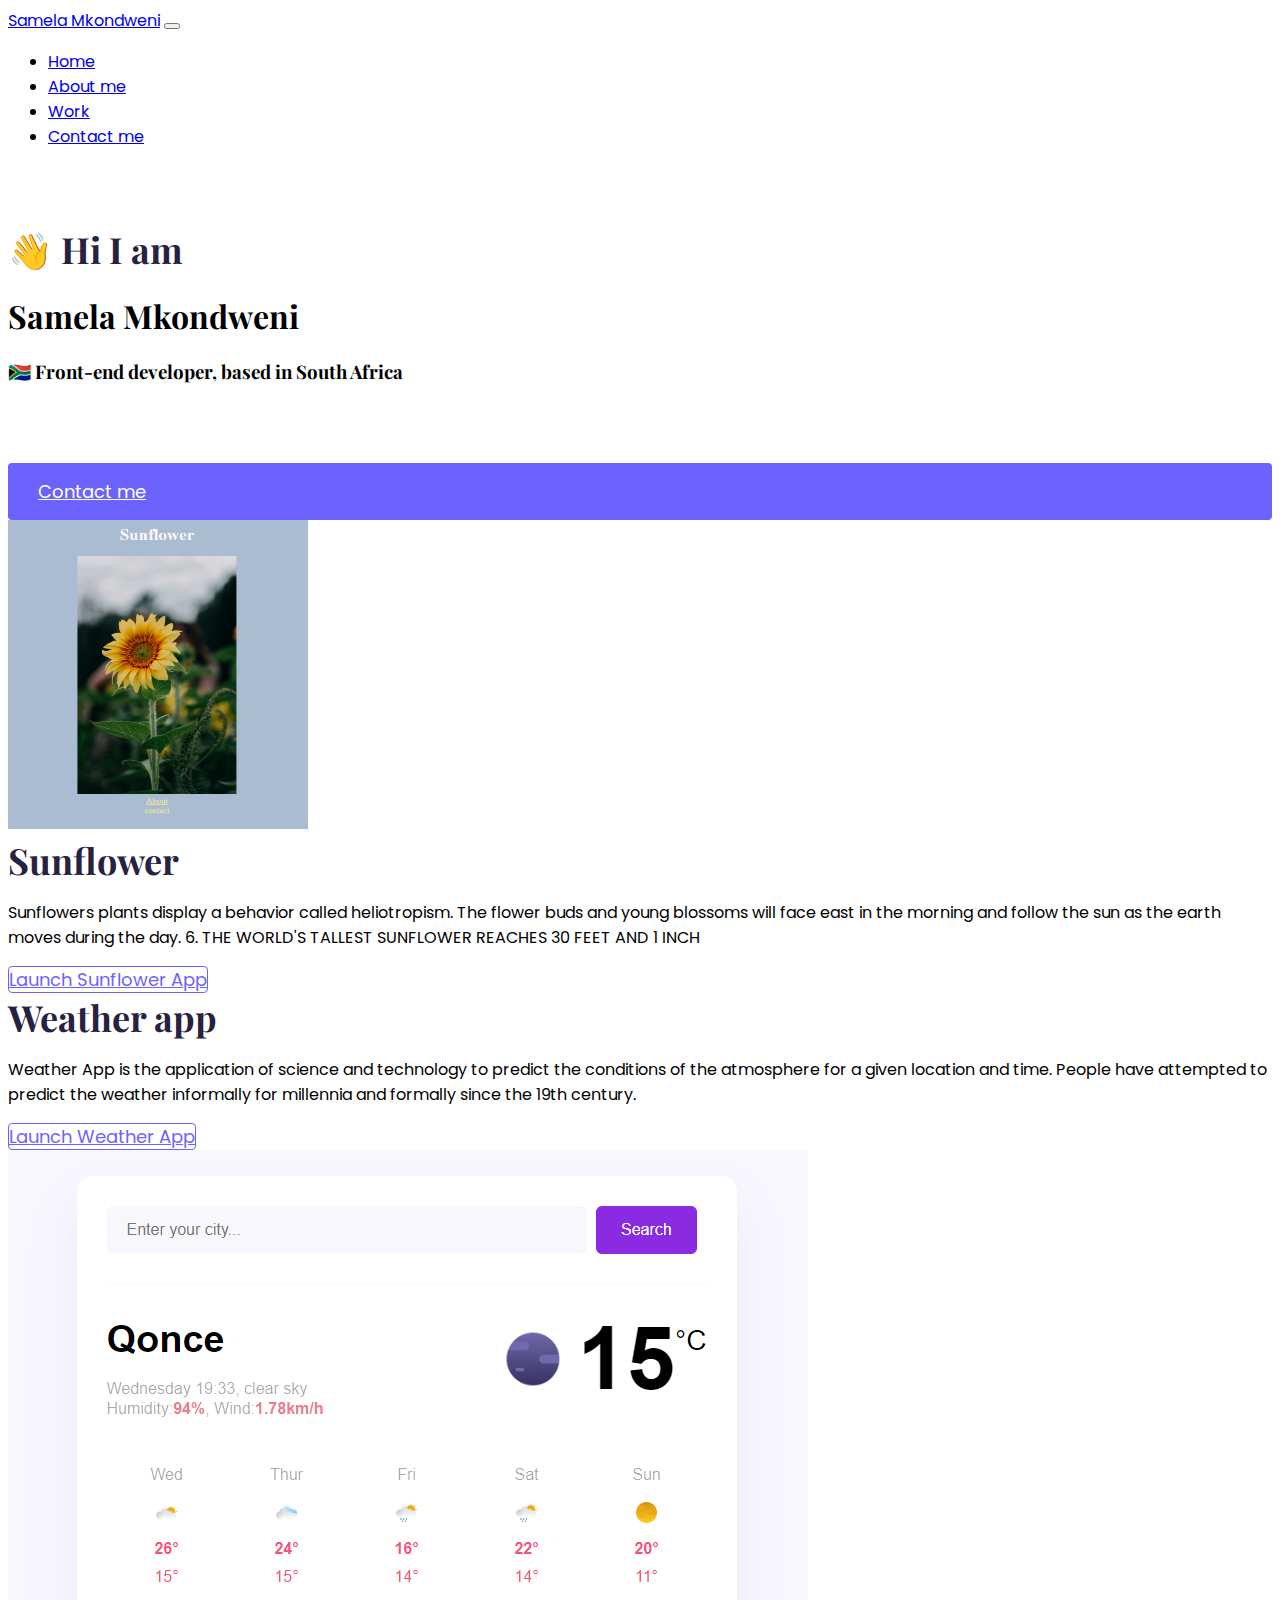
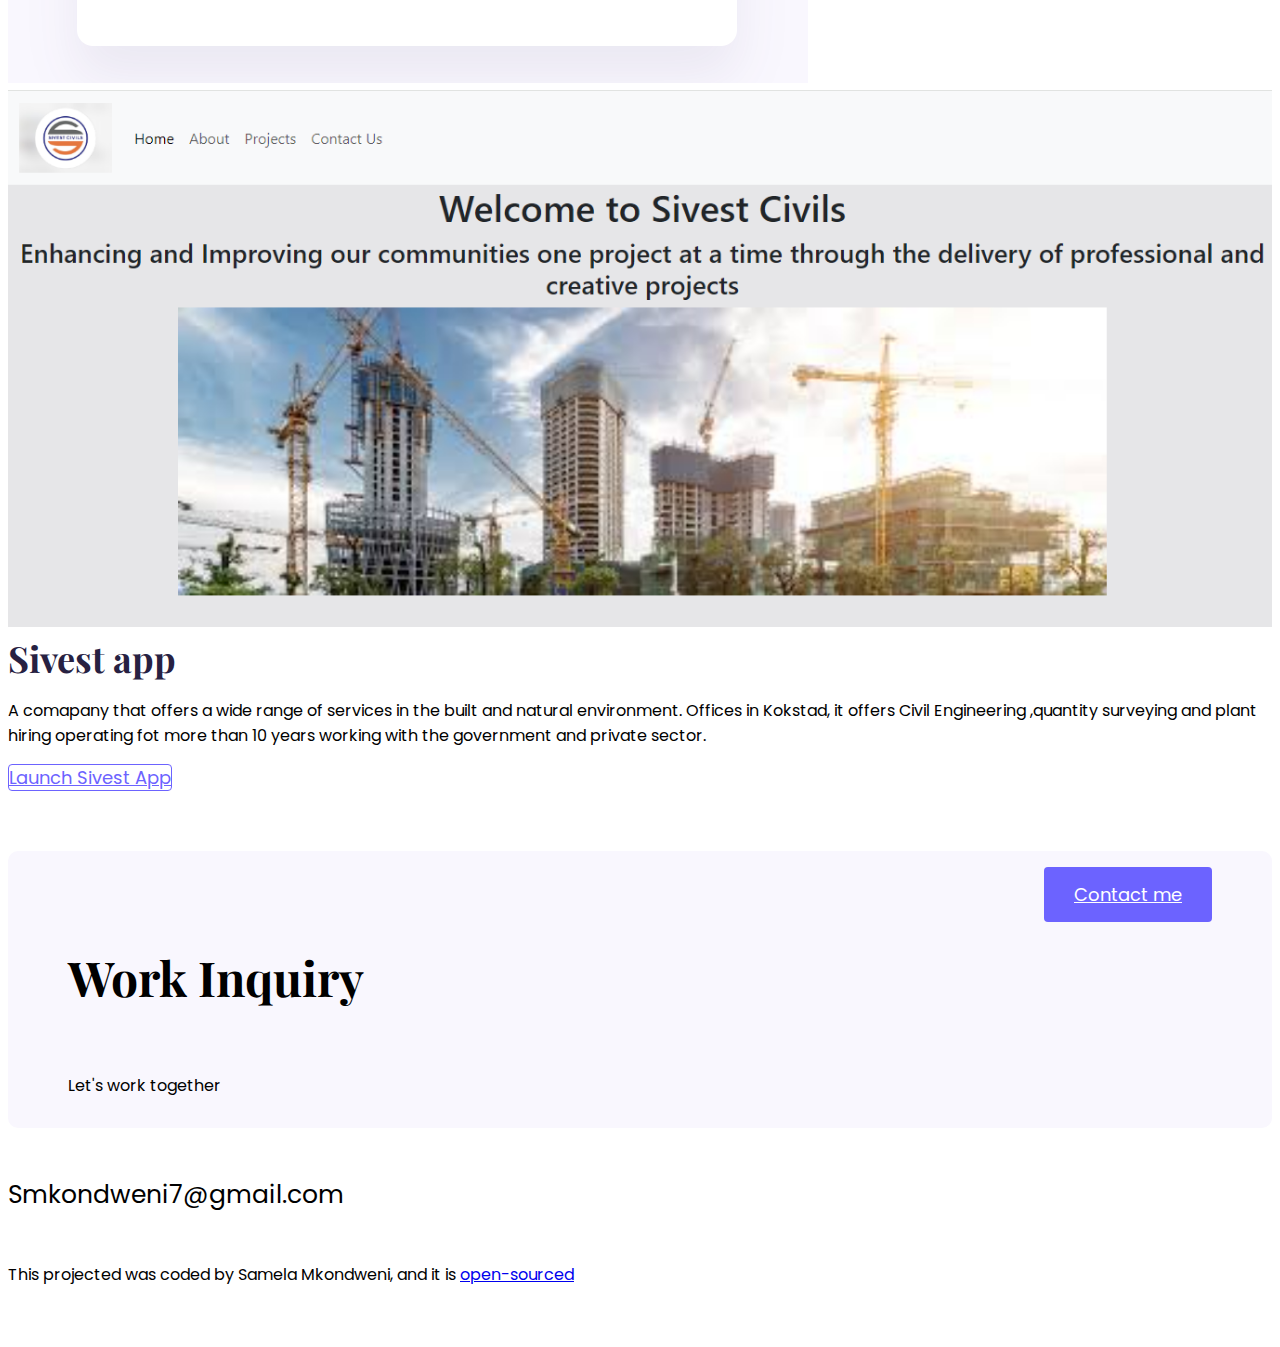
==== commit 8db5278d: "updated about.html contact.html index.html styles.css and work.html" ====
--- a/index.html
+++ b/index.html
@@ -6,12 +6,12 @@
     <meta http-equiv="X-UA-Compatible" content="IE=edge" />
     <meta name="viewport" content="width=device-width, initial-scale=1.0" />
     <meta name="description"
-        content="Samela Mkondweni is a front-end developer based in Europe, check out his projects and contact him for job inquiries" />
+        content="Samela Mkondweni is a front-end developer based in South Africa, check out his projects and contact him for job inquiries" />
     <title>Front-end developer - Samela Mkondweni</title>
     <link href="https://cdn.jsdelivr.net/npm/bootstrap@5.0.0-beta2/dist/css/bootstrap.min.css" rel="stylesheet"
         integrity="sha384-BmbxuPwQa2lc/FVzBcNJ7UAyJxM6wuqIj61tLrc4wSX0szH/Ev+nYRRuWlolflfl" crossorigin="anonymous" />
         <link
-            href="https://fonts.googleapis.com/css2?family=Playfair+Display:wght@700&amp;family=Poppins:wght@500;700&amp;display=swap"
+            href="https://fonts.googleapis.com/css2?family=Playfair+Display:wght@700&family=Poppins:wght@500;700&display=swap"
             rel="stylesheet">
     <script src="https://cdn.jsdelivr.net/npm/bootstrap@5.0.0-beta2/dist/js/bootstrap.bundle.min.js"
         integrity="sha384-b5kHyXgcpbZJO/tY9Ul7kGkf1S0CWuKcCD38l8YkeH8z8QjE0GmW1gYU5S9FOnJ0"
@@ -61,13 +61,12 @@
             <div class="col-sm-6">
                 <h2 class="mb-3">Sunflower</h2>
                 <p>
-                    Lorem ipsum dolor sit amet consectetur adipisicing elit. Perferendis
-                    quia, dignissimos nam ratione veniam quibusdam porro omnis quam vel
-                    eos eveniet alias temporibus deserunt veritatis minima fugiat
-                    explicabo eum dolore.
+                    Sunflowers plants display a behavior called heliotropism. The flower buds and young blossoms will face east in the
+                    morning and follow the sun as the earth moves during the day. 6. THE WORLD'S TALLEST SUNFLOWER REACHES 30 FEET AND 1
+                    INCH
                 </p>
                 <div class="mt-5">
-                    <a href="#" class="btn btn-branding-outline" title="Sunflower project">Launch Sunflower App</a>
+                    <a href="/work.html" class="btn btn-branding-outline" title="Sunflower project">Launch Sunflower App</a>
                 </div>
             </div>
         </div>
@@ -75,13 +74,12 @@
             <div class="col-sm-6">
                 <h2 class="mb-3">Weather app</h2>
                 <p>
-                    Lorem ipsum dolor sit amet consectetur adipisicing elit. Perferendis
-                    quia, dignissimos nam ratione veniam quibusdam porro omnis quam vel
-                    eos eveniet alias temporibus deserunt veritatis minima fugiat
-                    explicabo eum dolore.
+                Weather App is the application of science and technology to predict the conditions of the atmosphere for a given
+                location and time. People have attempted to predict the weather informally for millennia and formally since the 19th
+                century.
                 </p>
                 <div class="mt-5">
-                    <a href="#" class="btn btn-branding-outline" title="Weather project">Launch Weather App</a>
+                    <a href="/work.html" class="btn btn-branding-outline" title="Weather project">Launch Weather App</a>
                 </div>
             </div>
             <div class="col-sm-6">
@@ -95,13 +93,11 @@
             <div class="col-sm-6">
                 <h2 class="mb-3">Sivest app</h2>
                 <p>
-                    Lorem ipsum dolor sit amet consectetur adipisicing elit. Perferendis
-                    quia, dignissimos nam ratione veniam quibusdam porro omnis quam vel
-                    eos eveniet alias temporibus deserunt veritatis minima fugiat
-                    explicabo eum dolore.
+                    A comapany that offers a wide range of services in the built and natural environment. Offices in Kokstad, it offers Civil Engineering ,quantity
+                    surveying and plant hiring operating fot more than 10 years working with the government and private sector.
                 </p>
                 <div class="mt-5">
-                    <a href="#" class="btn btn-branding-outline" title="Weather project">Launch Sivest App</a>
+                    <a href="/work.html" class="btn btn-branding-outline" title="Weather project">Launch Sivest App</a>
                 </div>
             </div>
         </div>
@@ -116,23 +112,26 @@
                 </p>
                 </div>
                 <div>
-                <a href="" class="btn btn-branding">
+                <a href="/contact.html" class="btn btn-branding">
                     Contact me
                 </a></div>
             </div>
             <div class="d-flex justify-content-center mb-5">
-            <a href="smkondweni7@gmail.com" class="email-link" >Smkondweni72gmail.com</a></div>
+            <a href="smkondweni7@gmail.com" class="email-link" >Smkondweni7@gmail.com</a></div>
             <div class="social-links d-flex justify-content-center mb-5 ">
-                <a href="https://www.github.com/samela1209" target="_blank">
+                <a href="https://www.github.com/samela1209" target="_blank" title="GitHub Profile">
                     <i class="fa-brands fa-instagram"></i></a>
-                <a href="https://www.twitter.com/samelamkondweni" target="_blank">
+                <a href="https://www.twitter.com/samelamkondweni" target="_blank" title="Twitter Profile">
                     <i class="fa-brands fa-twitter"></i></a>
-                <a href="https://www.fa-instagram.com/samelamkondweni" target="_blank">
+                <a href="https://www.fa-instagram.com/samelamkondweni" target="_blank" title="Instagram Profile">
                     <i class="fa-brands fa-github"></i></a>
             </div>
-        
-        
-        
+        <p class="text-center mt-4">
+            This projected was coded by Samela Mkondweni, and it is 
+            <a href="https://github.com/Samela1209/About-page" target="_blank">
+            open-sourced
+            </a>
+        </p>
         </footer>
     </div>
 </body>
--- a/src/styles.css
+++ b/src/styles.css
@@ -39,11 +39,16 @@
     border-radius: 4px;
     font-size: 18px;
     line-height: 27px;
-    padding: 15px 30px;
+    
+}
+.content{
+    margin-top: 100px;
 }
 .about-section-content h1 {
     font-size: 64px;
     line-height: 80px;
+    padding: 15px 30px;
+    margin-top: 60px;
 }
 .about-section-content h2 {
     font-size: 18px;
